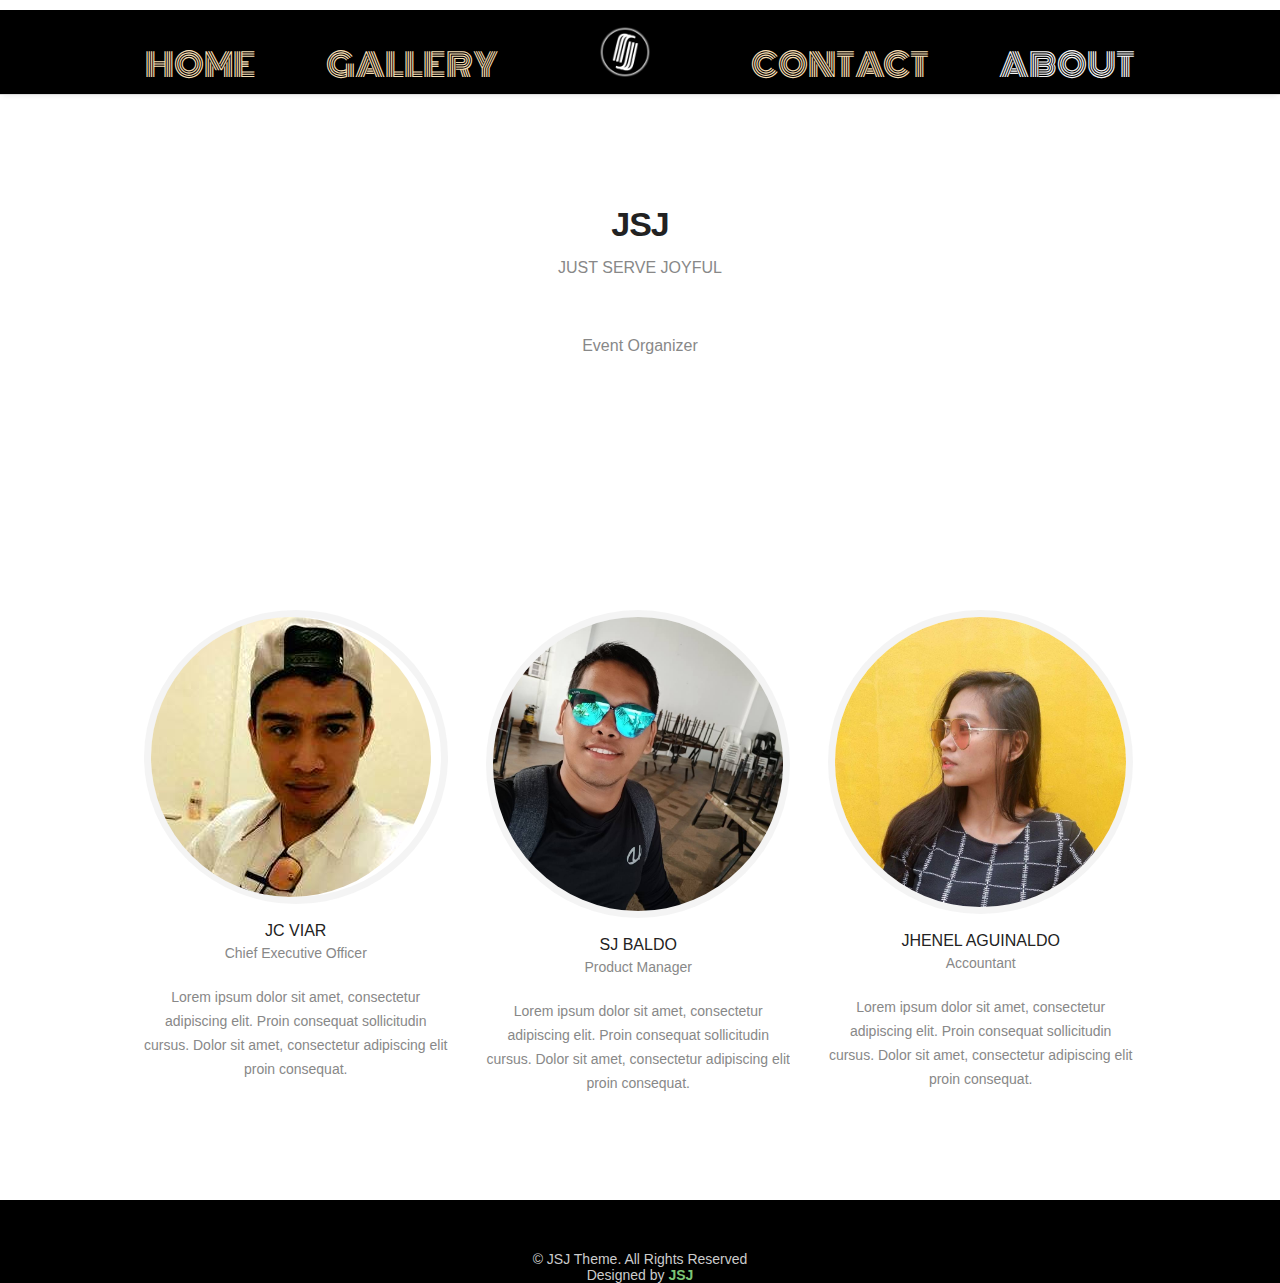
==== about.html @ 7df363ed "This is my capstone 1: v.2" ====
<!doctype html>
<html>

<head>
	<meta charset="utf-8">
	<meta name="viewport" content="width=device-width, maximum-scale=1">

	<title>Gallery</title>
	<link rel="icon" href="#" type="assets/img/jsj-fav-logo.png">
	<link rel="shortcut icon" href="assets/img/jsj-fav-logo.png" type="img/x-icon">

	<link href="assets/css/bootstrap.css" rel="stylesheet" type="text/css">
	<link href="assets/css/style.css" rel="stylesheet" type="text/css">
	<link href="assets/css/font-awesome.css" rel="stylesheet" type="text/css">
	<link href="assets/css/responsive.css" rel="stylesheet" type="text/css">
	<link href="assets/css/animate.css" rel="stylesheet" type="text/css">
	<link href="assets/css/main-landing.css" rel="stylesheet" type="text/css">
	<link href="assets/css/bootstrap/bootstrap.min.css" rel="stylesheet" type="text/css">
	<link href="assets/css/iconic/css/open-iconic-bootstrap.min.css" rel="stylesheet">
	<link href="https://fonts.googleapis.com/css?family=Monoton" rel="stylesheet">
	<!-- Featured CSS -->
	<link rel="stylesheet" href="assets/css/outline-image/baguetteBox.min.css">
	<link rel="stylesheet" href="assets/css/outline-image/featured/fluid-gallery.css" type="text/css">

</head>

<body>
	<header>
        <nav class="main-nav-outer fixed-top" id="test">
            <!--main-nav-start-->
            <div class="container">
                <ul class="main-nav">
                    <li><a href="home.html">Home</a></li>
                    <li><a href="gallery.html">Gallery</a></li>
                    <li class="small-logo wow fadeInDown delay-03s"><a href="home.html"><img src="assets/img/jsj-nav-logo.png" alt="JSJ Logo" id="logo"></a></li>
                    <li><a href="contact.html">Contact</a></li>
                    <li><a href="about.html" id="active">About</a></li>
                </ul>
                <a class="res-nav_click" href="#"><span class="oi oi-menu"></span></a>
            </div>
        </nav>
        <!--main-nav-end-->

	</header>
	<!--header-end-->
	<section class="main-section">
		<!--main-section-start-->
		<div class="container" id="jsj-event">
			<h2>JSJ</h2>
			<h6>JUST SERVE JOYFUL</h6>
			<h6>Event Organizer</h6>
		</div>
	</section>
	
	<section class="main-section team" id="team">
		<!--main-section team-start-->
		<div class="container gallery-container">
			<div class="team-leader-block clearfix tz-gallery">
				<div class="team-leader-box">
					<div class="team-leader wow fadeInDown delay-03s">
						<div class="team-leader-shadow"><a class="lightbox" href="assets/img/profile/me.jpg"></a></div>
						<img src="assets/img/profile/me.jpg" alt="">
					</div>
					<h3 class="wow fadeInDown delay-03s">JC Viar</h3>
					<span class="wow fadeInDown delay-03s">Chief Executive Officer</span>
					<p class="wow fadeInDown delay-03s">Lorem ipsum dolor sit amet, consectetur adipiscing elit. Proin consequat sollicitudin cursus. Dolor sit amet, consectetur adipiscing elit proin consequat.</p>
				</div>
				<div class="team-leader-box">
					<div class="team-leader  wow fadeInDown delay-06s">
						<div class="team-leader-shadow"><a class="lightbox" href="assets/img/profile/sam.jpg"></a></div>
						<img src="assets/img/profile/sam.jpg" alt="">
					</div>
					<h3 class="wow fadeInDown delay-06s">SJ Baldo</h3>
					<span class="wow fadeInDown delay-06s">Product Manager</span>
					<p class="wow fadeInDown delay-06s">Lorem ipsum dolor sit amet, consectetur adipiscing elit. Proin consequat sollicitudin cursus. Dolor sit amet, consectetur adipiscing elit proin consequat.</p>
				</div>
				<div class="team-leader-box">
					<div class="team-leader wow fadeInDown delay-09s">
						<div class="team-leader-shadow"><a class="lightbox" href="assets/img/profile/jhenel.jpg"></a></div>
						<img src="assets/img/profile/jhenel.jpg" alt="">
					</div>
					<h3 class="wow fadeInDown delay-09s">Jhenel Aguinaldo</h3>
					<span class="wow fadeInDown delay-09s">Accountant</span>
					<p class="wow fadeInDown delay-09s">Lorem ipsum dolor sit amet, consectetur adipiscing elit. Proin consequat sollicitudin cursus. Dolor sit amet, consectetur adipiscing elit proin consequat.</p>
				</div>
			</div>
		</div>
	</section>
	<!--main-section team-end-->
	<!-- <div>
		<h1>Mission</h1>
		<h1>Vision</h1>
	</div> -->

	<footer class="footer">
		<div class="container">
			<div class="footer-logo"><a href="#"><img src="" alt=""></a></div>
			<span class="copyright">&copy; JSJ Theme. All Rights Reserved</span>
			<div class="credits">
				
				Designed by <a href="portfolio/index.html">JSJ</a>
			</div>
		</div>
	</footer>
	<script type="text/javascript" src="assets/js/jquery.1.8.3.min.js"></script>
	<script type="text/javascript" src="assets/js/bootstrap.js"></script>
	<script type="text/javascript" src="assets/js/jquery-scrolltofixed.js"></script>
	<script type="text/javascript" src="assets/js/jquery.easing.1.3.js"></script>
	<script type="text/javascript" src="assets/js/jquery.isotope.js"></script>
	<script type="text/javascript" src="assets/js/wow.js"></script>
	<script type="text/javascript" src="assets/js/classie.js"></script>
	<script type="text/javascript" src="assets/js/magnific-popup.js"></script>
	<!-- Gallery JS -->
	<script src="assets/js/gallery/baguetteBox.min.js"></script>

	<script>
		baguetteBox.run('.tz-gallery');
	</script>


	<script type="text/javascript">
		$(document).ready(function(e) {

			$('#test').scrollToFixed();
			$('.res-nav_click').click(function() {
				$('.main-nav').slideToggle();
				return false

			});

      $('.Portfolio-box').magnificPopup({
        delegate: 'a',
        type: 'image'
      });

		});
	</script>

	<script>
		wow = new WOW({
			animateClass: 'animated',
			offset: 100
		});
		wow.init();
	</script>


	<script type="text/javascript">
		$(window).load(function() {

			$('.main-nav li a, .servicelink').bind('click', function(event) {
				var $anchor = $(this);

				$('html, body').stop().animate({
					scrollTop: $($anchor.attr('href')).offset().top - 102
				}, 1500, 'easeInOutExpo');
				/*
				if you don't want to use the easing effects:
				$('html, body').stop().animate({
					scrollTop: $($anchor.attr('href')).offset().top
				}, 1000);
				*/
				if ($(window).width() < 768) {
					$('.main-nav').hide();
				}
				event.preventDefault();
			});
		})
	</script>

	<script type="text/javascript">
		$(window).load(function() {


			var $container = $('.portfolioContainer'),
				$body = $('body'),
				colW = 375,
				columns = null;


			$container.isotope({
				// disable window resizing
				resizable: true,
				masonry: {
					columnWidth: colW
				}
			});

			$(window).smartresize(function() {
				// check if columns has changed
				var currentColumns = Math.floor(($body.width() - 30) / colW);
				if (currentColumns !== columns) {
					// set new column count
					columns = currentColumns;
					// apply width to container manually, then trigger relayout
					$container.width(columns * colW)
						.isotope('reLayout');
				}

			}).smartresize(); // trigger resize to set container width
			$('.portfolioFilter a').click(function() {
				$('.portfolioFilter .current').removeClass('current');
				$(this).addClass('current');

				var selector = $(this).attr('data-filter');
				$container.isotope({

					filter: selector,
				});
				return false;
			});

		});
	</script>

</body>

</html>
---- assets/css/style.css ----
/* Float Elements 
---------------------------------*/
.fl-lt {float:left;}
.fl-rt {float:right;}

/* Clear Floated Elements
---------------------------------*/
.clear {
  clear: both;
  display: block;
  overflow: hidden;
  visibility: hidden;
  width: 0;
  height: 0;
}

.clearfix:before,
.clearfix:after {
  content: '\0020';
  display: block;
  overflow: hidden;
  visibility: hidden;
  width: 0;
  height: 0;
}

.clearfix:after {
  clear: both;
}

.figure{ margin:0px;}

img{ max-width:100%;}

a, a:hover, a:active{ outline:0px !important}

@font-face {
  font-family: 'FontAwesome';
  src: url('../fonts/fontawesome-webfont.eot?v=4.1.0');
  src: url('../fonts/fontawesome-webfont.eot?#iefix&v=4.1.0') format('embedded-opentype'), url('../fonts/fontawesome-webfont.woff?v=4.1.0') format('woff'), url('../fonts/fontawesome-webfont.ttf?v=4.1.0') format('truetype'), url('../fonts/fontawesome-webfont.svg?v=4.1.0#fontawesomeregular') format('svg');
  font-weight: normal;
  font-style: normal;
}

/* Primary Styles
---------------------------------*/
body {
	background:#fff;
	font-family: 'Open Sans', sans-serif;
	font-size:14px;
	font-weight:normal;
	color:#888888;
	margin:0;
	
}
h2{
	font-size:34px;
	color:#222222;
	font-family: 'Montserrat', sans-serif;
	font-weight:700;
	letter-spacing: -1px;
	margin:0 0 15px 0;
	text-align:center;
	text-transform:uppercase;
}
h3{
	font-family: 'Montserrat', sans-serif;
	color:#222222;
	font-size:16px;
	margin:0 0 5px 0;
	text-transform:uppercase;
	font-weight:400;
}
h6{
	font-size:16px;
	color:#888888;
	font-family: 'Open Sans', sans-serif;
	font-weight:400;
	text-align:center;
	margin:0 0 60px 0;
}
p{
	line-height:24px;
	margin:0;
}
/* Navigation
---------------------------------*/
.main-nav-outer{
	padding:0px;
	border-bottom:1px solid #dddddd;
	box-shadow:0 4px 5px -3px #ececec;
	position:relative;
	background:black;
}
.main-nav{
	text-align:center;
	margin:10px 0 0px;
	padding:0;
	list-style:none;
}
.main-nav li{
	display:inline;
	margin:0 1px;
}
.main-nav li a{
	font-size: 2rem;
	display:inline-block;
	color:wheat;
	text-transform:uppercase;
	font-family: 'Monoton', cursive;
	text-decoration: none;
	line-height:20px;
	margin:17px 32px;
	transition:all 0.3s ease-in-out;
	-moz-transition:all 0.3s ease-in-out;
	-webkit-transition:all 0.3s ease-in-out;
}

.main-nav li a:hover{ 
	text-decoration:none;
	color: goldenrod;
}

.small-logo{ 
	padding:0 32px;
}

.main-section{
	padding:90px 0 110px;
}


/* Services
---------------------------------*/

.service-list{
	padding:0 0 0 0;
	font-size:14px;
	margin-bottom:40px;
}
.service-list-col1{
	float:left;
	width:60px;
}
.service-list-col1 i{
	font-style:normal;
	font-size:38px;
	display:block;
	color:#222;
	font-family: 'FontAwesome';
	line-height:38px;
}
.service-list-col2{
	overflow:hidden;	
}
.main-section.alabaster{
	background:#fafafa;
}

/* Featured Work
---------------------------------*/
.featured-work{
	font-size:14px;
}
.featured-work h2{
	text-align:left;
}
.featured-box{
	padding:0 0 0 0;
	margin-bottom:25px;
	font-size:14px;
}
.featured-box h3{
	margin-bottom:5px;
}
.featured-box p{
	line-height:22px;
}
.featured-work p.padding-b{
	padding-bottom:35px;
}
.featured-box-col1{
	width:60px;
	float:left;
}
.featured-box-col1 i{
	display:block;
	line-height:38px;
	font-family: 'FontAwesome';
	font-size:38px;
	color:#777777;
	font-style:normal;
}
.featured-box-col2{ overflow:hidden;}
.featured-box.magic{
	background:url(../img/magic.png) left top no-repeat;
}
.featured-box.packaged{
	background:url(../img/packaged.png) left top no-repeat;
}
.featured-box.seo{
	background:url(../img/seo.png) left top no-repeat;
}
.Learn-More{
	display:inline-block;
	padding:0 5px 0 0;
	color:#7cc576;
	font-size:16px;
	text-transform:uppercase;
	font-family: 'Montserrat', sans-serif;
	font-weight:400;
	line-height:24px;
	transition:all 0.3s ease-in-out;
	-moz-transition:all 0.3s ease-in-out;
	-webkit-transition:all 0.3s ease-in-out;
	display: none;
}
.Learn-More i{ 
	padding-right:15px;
}

.Learn-More:hover, .Learn-More:focus{ 
	text-decoration:none;
	color: #111;
}


/* Portfolio
---------------------------------*/
.Portfolio-nav{
	padding:0;
	margin:0 0 45px 0;
	list-style:none;
	text-align:center;
}
.Portfolio-nav li{
	margin:0 10px;
	display:inline;
}
.Portfolio-nav li a{
	display:inline-block;
	padding:10px 22px;
	font-size:12px;
	line-height:20px;
	color:#222222;
	border-radius:4px;
	text-transform:uppercase;
	font-family: 'Montserrat', sans-serif;
	background:#f7f7f7;
	margin-bottom:5px;
	transition:all 0.3s ease-in-out;
	-moz-transition:all 0.3s ease-in-out;
	-webkit-transition:all 0.3s ease-in-out;
}
.Portfolio-nav li a:hover{
	background:#7cc576;
	color:#fff;
	text-decoration:none;
}

.portfolioContainer{
	margin:0 auto;
	padding-left:15px;
}

.Portfolio-box{
	text-align:center;
	margin-bottom:30px;
	height:350px;
	width:350px;
	overflow:hidden;
	float:left;
	padding:0;
}
.Portfolio-box img{
	margin-bottom:25px;
	transition:all 0.3s ease-in-out;
	-moz-transition:all 0.3s ease-in-out;
	-webkit-transition:all 0.3s ease-in-out;	
}

.Portfolio-box img:hover {
	opacity: 0.6;
}

.Portfolio-nav li a.current{
	background:#7cc576;
	color:#fff;
	text-decoration:none;
}
img {
   max-width:100%;
}

/* no transition on .isotope container */

.isotope .isotope-item {
  /* change duration value to whatever you like */
  -webkit-transition-duration: 0.6s;
     -moz-transition-duration: 0.6s;
          transition-duration: 0.6s;
}

.isotope .isotope-item {
  -webkit-transition-property: -webkit-transform, opacity;
     -moz-transition-property:    -moz-transform, opacity;
          transition-property:         transform, opacity;
}

.main-section.paddind{
	padding-bottom:60px;
}

/* Clients
---------------------------------*/
.client-part{
	background:url(../img/section-bg1.jpg) center center no-repeat;
	background-size:cover;
	padding:55px 0;
	text-align:center;
}
.client-part-haead{
	color:#fdfdfd;
	font-size:28px;
	line-height:41px;
	margin:30px 0 10px;
	font-family: ''Open Sans',sans-serif';
	font-style: italic;
}
.client{
	padding:0;
	margin:20px 0 0;
	list-style:none;
	text-align:center;
}
.client li{
	display:inline;
	margin:0 15px;
}
.client li a{
	display:inline-block;
}
.client li a img{
	margin-bottom:15px;
	border-radius:50%;
}
.client li a:hover{
	text-decoration:none;
}
.client li a h3{
	color:#ffffff;
}
.client li a span{
	color:#f1f1f1;
}
.quote-right{
	font-style:normal;
	width:68px;
	height:68px;
	margin:0 auto;
	border:2px solid #7cc576;
	border-radius:50%;
	display:block;
	line-height:68px;
	text-align:center;
	font-size:27px;
	color:#7cc576;
	cursor: pointer;
	transition:all 0.3s ease-in-out;
	-moz-transition:all 0.3s ease-in-out;
	-webkit-transition:all 0.3s ease-in-out;
}

.quote-right:hover{
color: #fff;
border: 2px solid #fff;
}

.c-logo-part{
	background:#7cc576;
	padding:25px 0;
    filter: alpha(opacity=60);
}
.c-logo-part ul{
	padding:0;
	margin:0;
	list-style:none;
	text-align:center;
}
.c-logo-part ul li{
	display:inline;
	margin:0 25px;
}
.c-logo-part ul a{
	display:inline-block;
	margin: 0 20px;
}
.main-section.team{
	padding:85px 0;
}
.main-section.team h6{
	margin-bottom:40px;
}


/* Team
---------------------------------*/
.team-leader-block{
	max-width:993px;
	margin:0 auto;
}
.team-leader-box{
	width:30.66%;
	margin-right: 3.82979%;
	height: 490px;
	overflow: hidden;
	text-align: center;
	float: left;
}
.team-leader-box span{
	margin-bottom:24px;
	display:block;
}
.team-leader-box:nth-of-type(3n+0){ margin:0;}
.team-leader{
	width:auto;
	height:auto;
	position:relative;
	border-radius:50%;
	box-shadow:0px 0px 0px 7px rgba(241,241,241,0.80);
	margin:7px 7px 25px 7px;
	
}
.team-leader-shadow{
	transition:all 0.3s ease-in-out;
	-moz-transition:all 0.3s ease-in-out;
	-webkit-transition:all 0.3s ease-in-out;
	border-radius:50%;
	position:absolute;
	width:100%;
	height:100%;
	z-index:10;
	border-radius:50%;
}
.team-leader-shadow a{
	display:block;
	width:100%;
	height:100%;
}
.team-leader:hover .team-leader-shadow{
	box-shadow:inset  0px 0px 0px 148px rgba(17,17,17,0.80);
}
.team-leader:hover ul{ display:block; opacity:1}
.team-leader img{
	display:block;
	border-radius:50%;
}
.team-leader ul{
	display:block;
	opacity:0;
	padding:0;
	margin:0;
	list-style:none;
	position:absolute;
	left:0;
	top:50%;
	width:100%;
	text-align:center;
	margin-top:-14px;
	z-index:15;
	transition:all 0.6s ease-in-out;
	-moz-transition:all 0.6s ease-in-out;
	-webkit-transition:all 0.6s ease-in-out;
}
.team-leader ul li{
	display:inline;
	margin:0 11px;
}
.team-leader ul li a{
	font-family: 'FontAwesome';
	display:inline-block;
	font-size:28px;
	color:#fff;	
	transition:all 0.3s ease-in-out;
	-moz-transition:all 0.3s ease-in-out;
	-webkit-transition:all 0.3s ease-in-out;
}
.team-leader ul li a:hover, .team-leader ul li a:focus{
	text-decoration:none;
}
.team-leader ul li a.fa-twitter:hover{
	color:#55acee;
}
.team-leader ul li a.fa-facebook:hover{
	color:#3b5998;
}
.team-leader ul li a.fa-pinterest:hover{
	color:#cb2026;
}
.team-leader ul li a.fa-google-plus:hover{
	color:#dd4b39;
}

/* Talk Business
---------------------------------*/
.business-talking{
	background:url(../img/section-bg2.jpg) top center no-repeat;
	background-size:cover;
	padding:60px 0 10px;
	text-align:center;
}
.business-talking h2{
	font-family: 'Montserrat', sans-serif;
	font-weight:700;
	padding:0;
	margin:20px 0 70px;
	text-transform:uppercase;
	font-size:42px;
	color:#fff;
}


/* Contact
---------------------------------*/
.main-section.contact{
	padding:90px 0 100px;
}

.main-section.contact{
	background:url(../img/bg-map.png) left 190px no-repeat;
}
.contact-info-box{
	display: inline-block;
	font-size:15px;
	margin:0 0 14px 68px;
	padding-left:0;
}
.contact-info-box h3{
	font-size: 15px;
	font-weight:400;
	float:left;
	width:102px;
	margin-right:12px;
	line-height:28px;
}
.contact-info-box h3 i{
	font-style:normal;
	font-size:18px;
	color:#222222;
	font-family: 'FontAwesome';
	font-weight:normal;
	margin-right:7px;
}
.contact-info-box span{
	line-height:28px;
	display:block;
	overflow:hidden;
}
.social-link{
	padding:35px 0;
	margin:0 0 0 68px;
	display:block;
	overflow:hidden;
	list-style:none;
}
.social-link li{
	float:left;
	margin-right:8px;
}
.social-link li a{
	display:block;
	width:50px;
	height:50px;
	text-align:center;
	line-height:50px;
	font-size:25px;
	color:#fff;
	background:#222222;
	border-radius:50%;
	transition:all 0.3s ease-in-out;
}
.social-link li a:hover, .social-link li a:focus{
	text-decoration:none;
}
.twitter a:hover {
	background: #55acee;
}
.facebook a:hover {
	background: #3b5998;
}
.pinterest a:hover {
	background: #cb2026;
}
.gplus a:hover {
	background: #dd4b39;
}
.dribbble a:hover {
	background: #ea4c89;
}

.form{
	margin:0 66px 0 30px;
}
.input-text{
	padding:15px 16px;
	border:1px solid #ccc;
	width:100%;
	height:50px;
	display:block;
	border-radius:4px;
	font-size:15px;
	color:#aaa;
	font-family: 'Open Sans', sans-serif;
	margin:0 0 15px 0;
	transition:all 0.3s ease-in-out;
	-moz-transition:all 0.3s ease-in-out;
	-webkit-transition:all 0.3s ease-in-out;
}
.input-text:focus {
	border: 1px solid #7cc576;
	outline:0;
	-webkit-box-shadow: inset 0 1px 1px rgba(0, 0, 0, 0.075), 0 0 8px rgba(124, 197, 118, 0.3);
	-moz-box-shadow: inset 0 1px 1px rgba(0, 0, 0, 0.075), 0 0 8px rgba(124, 197, 118, 0.3);	
	box-shadow: inset 0 1px 1px rgba(0, 0, 0, 0.075), 0 0 8px rgba(124, 197, 118, 0.3);
}

.input-text.text-area{
	height:165px;
	resize:none;
	overflow:auto;
}
.input-btn{
	width:175px;
	height:50px;
	background:#7cc576;
	border-radius:4px;
	color:#ffffff;
	font-size:14px;
	text-transform:uppercase;
	font-family: 'Montserrat', sans-serif;
	font-weight:400;
	border:0px;
	transition:all 0.3s ease-in-out;
	-moz-transition:all 0.3s ease-in-out;
	-webkit-transition:all 0.3s ease-in-out;
}

.input-btn:hover{
	/*background: #111;*/
	background: black;
	/*color: #fff;*/
	color: #fff;
}

.validation {
    color: red;
    display:none;
    margin: 0 0 20px;
    font-weight:400;
    font-size:13px;
}



#sendmessage.show, #errormessage.show, .show {
	display:block;
}

/* Footer
---------------------------------*/

.footer{
	background:black;
	padding:0 35px;

}
.footer-logo{
	margin:15px auto 35px;
	width: 76px;
}
.copyright, .credits{
	color:#cccccc;
	font-size:14px;
	display:block;
	text-align:center;
}
.copyright a, .credits a{
	color:#7cc576;
	font-weight:600;
	text-decoration: none;
	transition:all 0.3s ease-in-out;
	-moz-transition:all 0.3s ease-in-out;
	-webkit-transition:all 0.3s ease-in-out;
}

.copyright a:hover, .credits a:hover {
	color: #fff;
}

.res-nav_click {
	line-height:38px;
	font-family: 'FontAwesome';
	font-size:38px;
	text-decoration: none !important;
	color:#777777;
	font-style:normal;
	display:none;
	width:42px;
	height:27px;
	margin:20px auto;
	transition:all 0.3s ease-in-out;
	-moz-transition:all 0.3s ease-in-out;
	-webkit-transition:all 0.3s ease-in-out;
}

.res-nav_click:hover, .res-nav_click:active, .res-nav_click:focus {
	color: goldenrod !important;
}

.portfolioContainer{
	max-width: 1140px;
}


 /*Animation Timers*/

.delay-02s { 
	animation-delay: 0.2s; 
	-webkit-animation-delay: 0.2s; 
}
.delay-03s { 
	animation-delay: 0.3s; 
	-webkit-animation-delay: 0.3s; 
}
.delay-04s { 
	animation-delay: 0.4s; 
	-webkit-animation-delay: 0.4s; 
}

.delay-05s { 
	animation-delay: 0.5s; 
	-webkit-animation-delay: 0.5s; 
}
.delay-06s { 
	animation-delay: 0.6s; 
	-webkit-animation-delay: 0.6s; 
}

.delay-07s { 
	animation-delay: 0.7s; 
	-webkit-animation-delay: 0.7s; 
}
.delay-08s { 
	animation-delay: 0.8s; 
	-webkit-animation-delay: 0.8s; 
}

.delay-09s { 
	animation-delay: 0.9s; 
	-webkit-animation-delay: 0.9s; 
}
.delay-1s { 
	animation-delay: 1s; 
	-webkit-animation-delay: 1s; 
}
.delay-12s { 
	animation-delay: 1.2s; 
	-webkit-animation-delay: 1.2s; 
}
---- assets/css/responsive.css ----
@media only screen and (min-width: 992px) {
	/****Ipad Landscape 1024 Container 970 ****/

	.service-list{ margin-bottom:30px;}
	.c-logo-part ul li{ margin:0 15px;}
	.form{ margin:0 0 0 20px}
	.main-nav{ display:block !important; }
	/*.portfolioContainer{ width:800px; margin:0px auto !important; } */

}

@media only screen and (min-width: 768px) and (max-width: 991px) {
	/****Ipad Portrait 768 Container 750 ****/
	body{ font-size:13px;}
	p{ line-height:20px ;}
	.header h1{ font-size:46px;}
	.main-nav ul li a{ padding:14px;}
	.small-logo{ padding:0 20px;}
	h2{ font-size:30px}
	h6{ font-size:16px;}
	h3{ font-size:15px;}
	.service-list{ margin-bottom:20px; font-size:15px;}
	.featured-work p.padding-b{ padding-bottom:15px;}
	.main-section{ padding:70px 0;}
	.c-logo-part ul li{ margin:0 1%; float:left; width:18%;}
	.c-logo-part ul li a{ display:block;}
	.c-logo-part ul li a img{ display:block;}
	.form{ margin:0;}
	.contact-info-box{ margin:0 ;}
	.social-link{ margin:0;}

	.main-nav{ display:block !important; }
	.main-nav li a{ padding:8px 15px;}
	/*.portfolioContainer{ width:750px; margin:0px auto !important; }
	.Portfolio-box{ height:250px;}*/



}

@media only screen and (max-width: 767px) {
	/****Mobile Landscape 480 Container 100% ****/
	body{ font-size:12px;}
	h2{ font-size:26px;}
	h3{ font-size:14px;}
	h6{ font-size:16px; margin-bottom:40px;}
	p{ line-height:18px;}
	.service-list{ font-size:12px; margin-bottom:20px;}
	.we-create li{ font-size:13px; padding:0 0 0 8px}
	.header h1{ font-size:28px;}
	.header{ padding:60px 0;}
	.main-section{ padding:60px 0 70px;}
	.main-nav{ display:none; position:absolute; left:0; width:100%; top:68px; margin:0 auto; float: none; background:black; z-index: 99; border-top: 1px solid black; opacity: 0.9;}
	.main-nav li{ display:block;}
	.main-nav li.small-logo{ display:none;}
	.main-nav li a{ display:block; padding:12px 32px; margin: 4px 0; border-bottom: 1px solid #f3f3f3;;}
	.main-nav li a:hover{color:goldenrod}
	.team-leader-box{ max-width:307px; width:auto; float:none; margin:0 auto;	}
	.team-leader-box:nth-of-type(3n){ margin:0 auto}
	.res-nav_click{ display:block;}
	.featured-work{ font-size:12px; margin-top:30px;}
	.featured-box{ font-size:12px;}
	.featured-box p{ line-height:18px; }
	.c-logo-part ul a{ margin-bottom:5px;}
	.main-section.team{ padding:60px 0 50px;}
	.business-talking h2{ font-size:36px;}
	.contact-info-box{ margin:0 0 12px 30px; font-size:12px;}
	.contact-info-box span{ line-height:18px;}
	.contact-info-box.phone span, .contact-info-box.email span { padding-top: 6px;}
	.social-link{ margin-left:30px;}
	.form{ margin:0 30px;}
	.copyright{ font-size:12px;}
	.business-talking a{ padding:10px 25px; font-size:14px;}
	.main-section.contact{ padding:60px 0 70px}
	.client-part-haead{ font-size:20px; line-height:30px;}
	.link{ font-size:14px; padding:10px 25px;}
	.logo{ width:100px;}
	.main-section.contact{ background-size:contain;}
	.Portfolio-nav li a{ padding:5px 16px;}
	.Portfolio-nav li{ display:block;}
	/*.isotope-item img{ width:300px; left:50%; margin-left:-100px;}
	.isotope-item{ width:300px; margin:0px auto;}
	.isotope{ width:400px; margin:0px auto;}
	.Portfolio-box{}
	.portfolioContainer{ width:350px; margin:0px auto !important; } */


}

@media only screen and (max-width: 479px) {
	/****Mobile Portrait 320 ****/
	/*.ifscrn-size-sm{font-size: 12pt;}*/
	.contact-info-box{ margin-left:0px;}
	.header{ padding:40px;}
	.social-link{ margin-left:0px;}
	.form{ margin:0}
	.c-logo-part ul li{ display:block;}
	.Portfolio-box{  max-width:300px !important; width:96.4% !important; margin:0 !important}
	.Portfolio-box img { max-width:100%;}
	.portfolioContainer{ width:280px !important; margin:0 auto !important }

}
---- assets/css/main-landing.css ----
/*Header Styles*/
.header{
    text-align:center;
    background:url(../img/bg1.png) left top repeat;
    padding:200px 0;

}

.subtitle{
    padding:0;
    margin:35px 0 55px;
}

.subtitle li{
    display:inline-block;
    /* font-family: 'Shojumaru', cursive; */
    font-family: 'Marck Script', cursive;
    font-size:14px;
    color: #bcbcbc;
    text-transform: uppercase;
    font-weight: 400;
    margin:0 5px 0 0;
    padding:0 0 0 15px;
}

.subtitle li:first-child{
    background:none;
}

.logo{
    width:130px;
    margin:0 auto 35px;
}
.header h1{
    /* font-family: 'Shojumaru', cursive; */
    font-family: 'Monoton', cursive;
    font-size:50px;
    font-weight:400;
    letter-spacing: -1px;
    margin:0 0 22px 0 ;
    color:gold;
}


.wp-pic{
    margin-bottom:20px;
}

.link{
    padding:15px 35px;
    background:#7cc576;
    color:#fff !important;
    font-size:16px;
    font-weight:400;
    font-family: 'Montserrat', sans-serif;
    display:inline-block;
    border-radius:3px;
    text-transform:uppercase;
    line-height:25px;
    margin-bottom:20px;
    transition:all 0.3s ease-in-out;
    -moz-transition:all 0.3s ease-in-out;
    -webkit-transition:all 0.3s ease-in-out;
}
.link:hover {
    text-decoration:none;
    color:#7cc576 !important;
    background:#fff;
}

.link:active, .link:focus {
    background: #7cc576;
    text-decoration:none;
    color:#fff !important;
}

#btn-index{ margin-top: 20px; }
/*End Header Styles*/



/*
.logo{
    color: rgba(252,239,139,1);
    border: 1px solid rgba(252,239,139,1);
    height:250px;
    width: 250px;
    padding-top: 40px;
    padding-left: 10px; 
    border-radius: 50%;
    margin: 0px 0 20px 0;
    
}*/

/*.logo h1{
    font-size: 10em;
}
*/

.nav-link {
    color: whitesmoke;
    text-transform: uppercase;
    font-family: 'Montserrat', sans-serif;
    margin: 12px 27px;
 }  
 .nav-link:hover { 
    color: black;
    background-color: whitesmoke;
    
}

.logo-link:link, .logo-link:hover{
    color: rgba(252,239,139,1);
    text-decoration: none;
}


.oi{
    margin-right: 10px;
    }

#active{
    color: whitesmoke;
    /* opacity: 1; */
}

#logo{
    height: 50px;
    width: 50px;
}

/* .small-logo{
    height: 60px;
    background: black;
    border: 1px solid white;
    border-radius: 50%;
} */

#jsj-event{
    margin-top: 20px;
}

#featured-title{
    font-family: 'Monoton', cursive;
    font-size: 3em;
}

#featured-subtitle{
    font-family: 'Monoton', cursive;
    font-size: 2em;
}
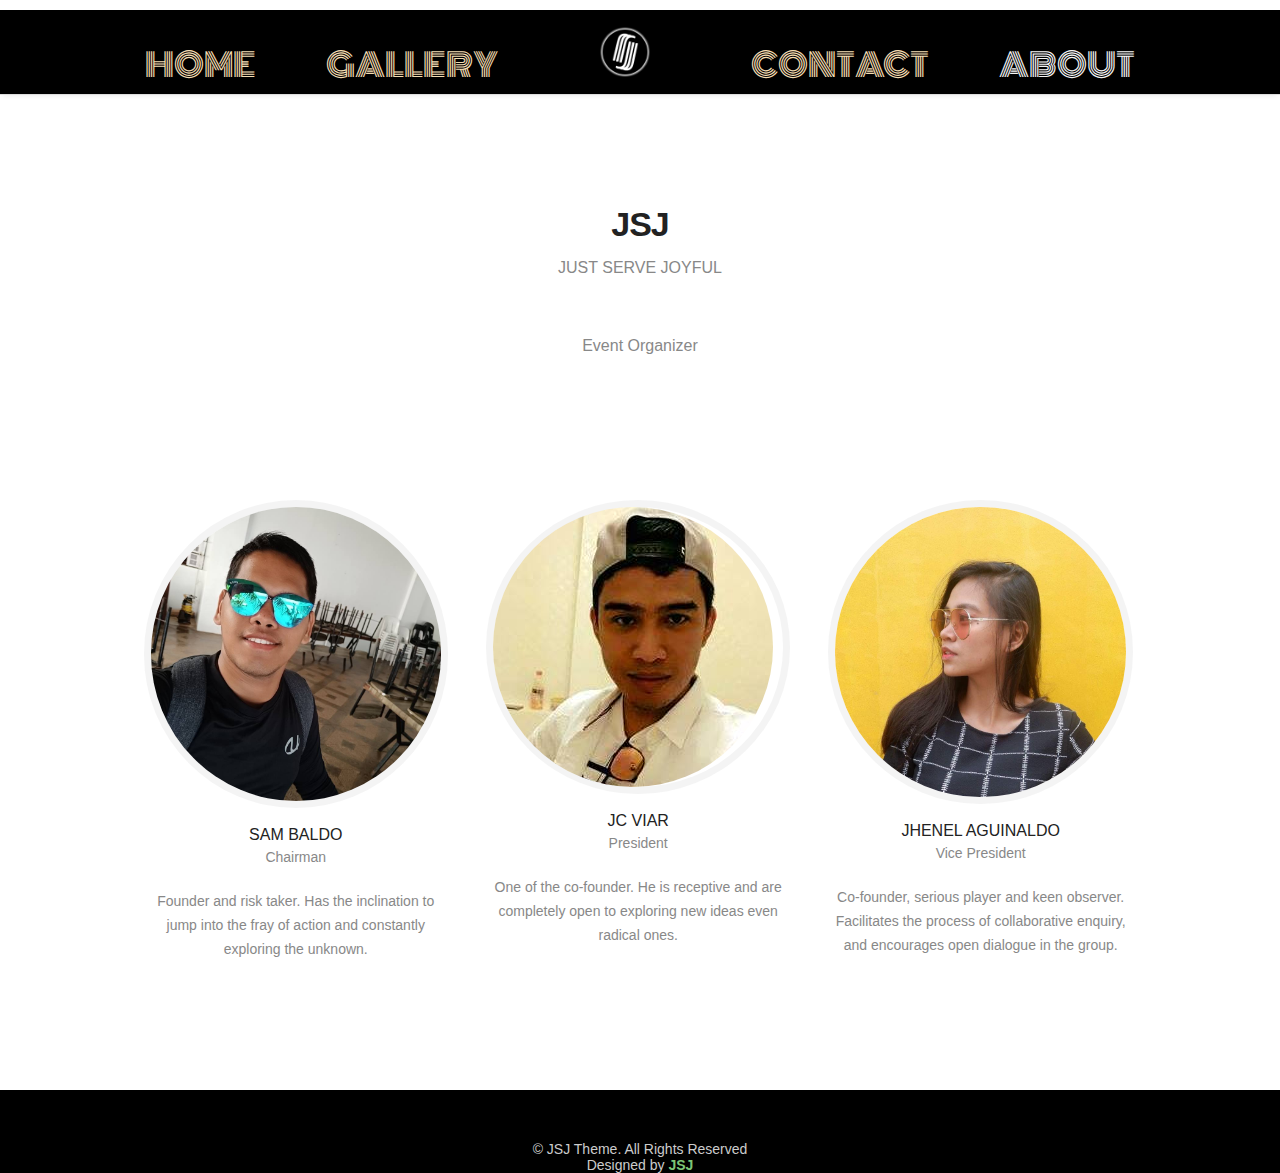
==== commit 9d65a072: "Capstone 1: V3" ====
--- a/about.html
+++ b/about.html
@@ -5,7 +5,7 @@
 	<meta charset="utf-8">
 	<meta name="viewport" content="width=device-width, maximum-scale=1">
 
-	<title>Gallery</title>
+	<title>About</title>
 	<link rel="icon" href="#" type="assets/img/jsj-fav-logo.png">
 	<link rel="shortcut icon" href="assets/img/jsj-fav-logo.png" type="img/x-icon">
 
@@ -32,7 +32,7 @@
                 <ul class="main-nav">
                     <li><a href="home.html">Home</a></li>
                     <li><a href="gallery.html">Gallery</a></li>
-                    <li class="small-logo wow fadeInDown delay-03s"><a href="home.html"><img src="assets/img/jsj-nav-logo.png" alt="JSJ Logo" id="logo"></a></li>
+                    <li class="small-logo wow fadeInDown delay-01s"><a href="home.html"><img src="assets/img/jsj-nav-logo.png" alt="JSJ Logo" id="logo"></a></li>
                     <li><a href="contact.html">Contact</a></li>
                     <li><a href="about.html" id="active">About</a></li>
                 </ul>
@@ -57,31 +57,31 @@
 		<div class="container gallery-container">
 			<div class="team-leader-block clearfix tz-gallery">
 				<div class="team-leader-box">
+					<div class="team-leader  wow fadeInDown delay-06s">
+						<div class="team-leader-shadow"><a href="assets/img/profile/sam.jpg"></a></div>
+						<img src="assets/img/profile/sam.jpg" alt="">
+					</div>
+					<h3 class="wow fadeInDown delay-06s">Sam Baldo</h3>
+					<span class="wow fadeInDown delay-06s">Chairman</span>
+					<p class="wow fadeInDown delay-06s">Founder and risk taker. Has the inclination to jump into the fray of action and constantly exploring the unknown. </p>
+				</div>
+				<div class="team-leader-box">
 					<div class="team-leader wow fadeInDown delay-03s">
-						<div class="team-leader-shadow"><a class="lightbox" href="assets/img/profile/me.jpg"></a></div>
+						<div class="team-leader-shadow"><a href="assets/img/profile/me.jpg"></a></div>
 						<img src="assets/img/profile/me.jpg" alt="">
 					</div>
 					<h3 class="wow fadeInDown delay-03s">JC Viar</h3>
-					<span class="wow fadeInDown delay-03s">Chief Executive Officer</span>
-					<p class="wow fadeInDown delay-03s">Lorem ipsum dolor sit amet, consectetur adipiscing elit. Proin consequat sollicitudin cursus. Dolor sit amet, consectetur adipiscing elit proin consequat.</p>
-				</div>
-				<div class="team-leader-box">
-					<div class="team-leader  wow fadeInDown delay-06s">
-						<div class="team-leader-shadow"><a class="lightbox" href="assets/img/profile/sam.jpg"></a></div>
-						<img src="assets/img/profile/sam.jpg" alt="">
-					</div>
-					<h3 class="wow fadeInDown delay-06s">SJ Baldo</h3>
-					<span class="wow fadeInDown delay-06s">Product Manager</span>
-					<p class="wow fadeInDown delay-06s">Lorem ipsum dolor sit amet, consectetur adipiscing elit. Proin consequat sollicitudin cursus. Dolor sit amet, consectetur adipiscing elit proin consequat.</p>
+					<span class="wow fadeInDown delay-03s">President</span>
+					<p class="wow fadeInDown delay-03s">One of the co-founder. He is receptive and are completely open to exploring new ideas even radical ones.</p>
 				</div>
 				<div class="team-leader-box">
 					<div class="team-leader wow fadeInDown delay-09s">
-						<div class="team-leader-shadow"><a class="lightbox" href="assets/img/profile/jhenel.jpg"></a></div>
+						<div class="team-leader-shadow"><a href="assets/img/profile/jhenel.jpg"></a></div>
 						<img src="assets/img/profile/jhenel.jpg" alt="">
 					</div>
 					<h3 class="wow fadeInDown delay-09s">Jhenel Aguinaldo</h3>
-					<span class="wow fadeInDown delay-09s">Accountant</span>
-					<p class="wow fadeInDown delay-09s">Lorem ipsum dolor sit amet, consectetur adipiscing elit. Proin consequat sollicitudin cursus. Dolor sit amet, consectetur adipiscing elit proin consequat.</p>
+					<span class="wow fadeInDown delay-09s">Vice President</span>
+					<p class="wow fadeInDown delay-09s">Co-founder, serious player and keen observer. Facilitates the process of collaborative enquiry, and encourages open dialogue in the group.</p>
 				</div>
 			</div>
 		</div>
--- a/assets/css/style.css
+++ b/assets/css/style.css
@@ -126,7 +126,7 @@
 }
 
 .main-section{
-	padding:90px 0 110px;
+	padding:90px 0 0px;
 }
 
 
--- a/assets/css/main-landing.css
+++ b/assets/css/main-landing.css
@@ -1,9 +1,18 @@
 
 /*Header Styles*/
+#header{
+    position: fixed;
+    width: 100%;
+    height: 100%;
+}
 .header{
     text-align:center;
     background:url(../img/bg1.png) left top repeat;
-    padding:200px 0;
+    /* background: url(../img/landing/l6.jpg); */
+    background-repeat: no-repeat;
+    background-size: 100% 100%;
+    padding:100px 0;
+    /* position: fixed; */
 
 }
 
@@ -144,9 +153,14 @@
 #featured-title{
     font-family: 'Monoton', cursive;
     font-size: 3em;
+    color: rgb(201, 171, 5);
 }
 
 #featured-subtitle{
     font-family: 'Monoton', cursive;
     font-size: 2em;
 }
+
+#icon-padding{
+    padding-right: 10px;
+}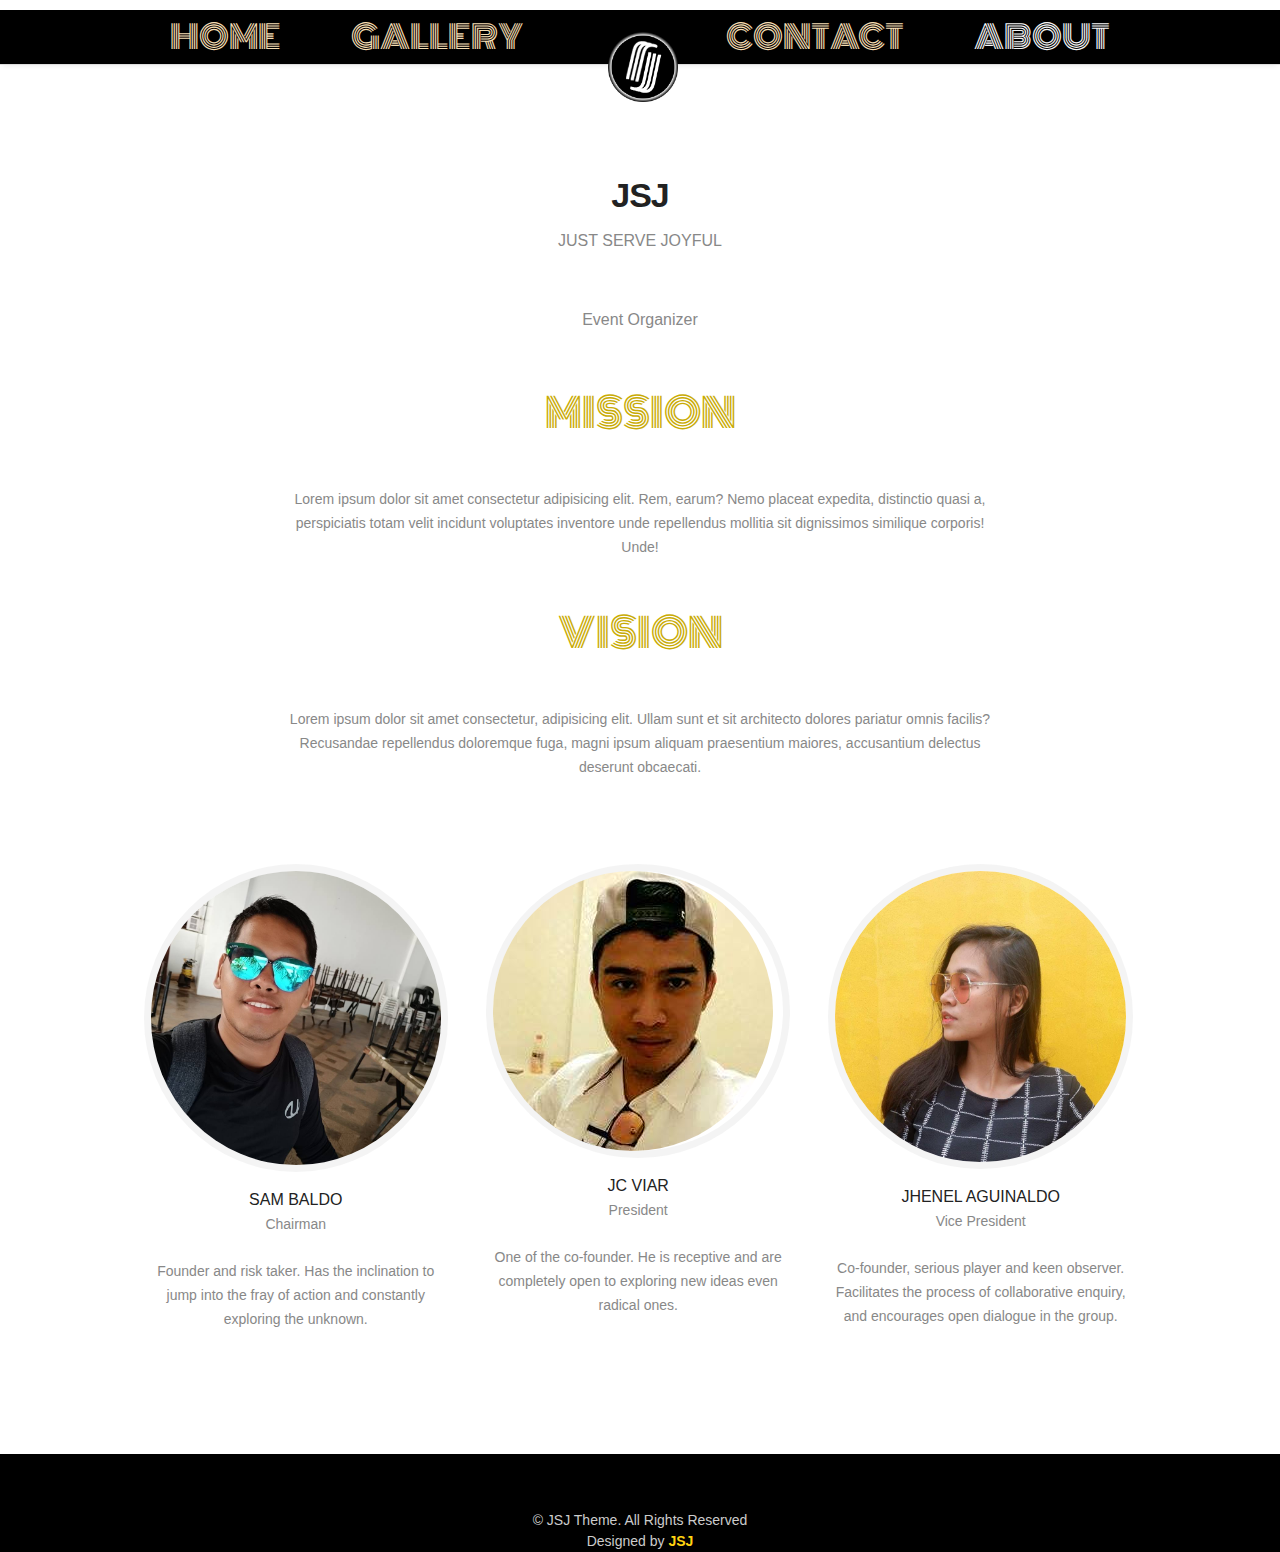
==== commit 1d0498a9: "V.3 more about responsiveness and logo position" ====
--- a/about.html
+++ b/about.html
@@ -5,7 +5,7 @@
 	<meta charset="utf-8">
 	<meta name="viewport" content="width=device-width, maximum-scale=1">
 
-	<title>About</title>
+	<title>JSJ | About</title>
 	<link rel="icon" href="#" type="assets/img/jsj-fav-logo.png">
 	<link rel="shortcut icon" href="assets/img/jsj-fav-logo.png" type="img/x-icon">
 
@@ -28,16 +28,20 @@
 	<header>
         <nav class="main-nav-outer fixed-top" id="test">
             <!--main-nav-start-->
-            <div class="container">
+            
                 <ul class="main-nav">
                     <li><a href="home.html">Home</a></li>
                     <li><a href="gallery.html">Gallery</a></li>
-                    <li class="small-logo wow fadeInDown delay-01s"><a href="home.html"><img src="assets/img/jsj-nav-logo.png" alt="JSJ Logo" id="logo"></a></li>
+                    <li class="small-logo wow fadeInDown delay-01s">
+						<a href="home.html">
+							<img src="assets/img/jsj-nav-logo.png" alt="JSJ Logo" id="logo">
+						</a>
+					</li>
                     <li><a href="contact.html">Contact</a></li>
                     <li><a href="about.html" id="active">About</a></li>
                 </ul>
-                <a class="res-nav_click" href="#"><span class="oi oi-menu"></span></a>
-            </div>
+                <a class="res-nav_click" href="#"><img src="assets/img/jsj-nav-logo.png" alt="JSJ Logo" id="logo"></a>
+            
         </nav>
         <!--main-nav-end-->
 
@@ -45,11 +49,19 @@
 	<!--header-end-->
 	<section class="main-section">
 		<!--main-section-start-->
-		<div class="container" id="jsj-event">
-			<h2>JSJ</h2>
-			<h6>JUST SERVE JOYFUL</h6>
-			<h6>Event Organizer</h6>
+		<div class="container text-center">
+			<div class="col-lg-8 offset-lg-2" id="jsj-event">
+				<h2>JSJ</h2>
+				<h6>JUST SERVE JOYFUL</h6>
+				<h6>Event Organizer</h6>
+			
+				<h1>MISSION</h1>
+				<p>Lorem ipsum dolor sit amet consectetur adipisicing elit. Rem, earum? Nemo placeat expedita, distinctio quasi a, perspiciatis totam velit incidunt voluptates inventore unde repellendus mollitia sit dignissimos similique corporis! Unde!</p>
+				<h1>VISION</h1>
+				<p>Lorem ipsum dolor sit amet consectetur, adipisicing elit. Ullam sunt et sit architecto dolores pariatur omnis facilis? Recusandae repellendus doloremque fuga, magni ipsum aliquam praesentium maiores, accusantium delectus deserunt obcaecati.</p>
+			</div>
 		</div>
+		
 	</section>
 	
 	<section class="main-section team" id="team">
--- a/assets/css/style.css
+++ b/assets/css/style.css
@@ -632,7 +632,7 @@
 .input-btn{
 	width:175px;
 	height:50px;
-	background:#7cc576;
+	background:black;
 	border-radius:4px;
 	color:#ffffff;
 	font-size:14px;
@@ -647,7 +647,7 @@
 
 .input-btn:hover{
 	/*background: #111;*/
-	background: black;
+	background: #cca703;
 	/*color: #fff;*/
 	color: #fff;
 }
@@ -685,7 +685,7 @@
 	text-align:center;
 }
 .copyright a, .credits a{
-	color:#7cc576;
+	color:#ffd310;
 	font-weight:600;
 	text-decoration: none;
 	transition:all 0.3s ease-in-out;
@@ -705,9 +705,9 @@
 	color:#777777;
 	font-style:normal;
 	display:none;
-	width:42px;
+	width:70px;
 	height:27px;
-	margin:20px auto;
+	margin:15px auto;
 	transition:all 0.3s ease-in-out;
 	-moz-transition:all 0.3s ease-in-out;
 	-webkit-transition:all 0.3s ease-in-out;
--- a/assets/css/responsive.css
+++ b/assets/css/responsive.css
@@ -1,7 +1,55 @@
+@media only screen and (min-width: 2501px){
+	#logo{
+		left: 49.4%;
+		position: fixed;
+	}
+	.mapouter{text-align:right;height:500x;width:100%;}
+  	.gmap_canvas {overflow:hidden;background:none!important;height:365px;width:100%; border-radius: 10%;	}
+	.service-list{ margin-bottom:30px;}
+	.c-logo-part ul li{ margin:0 15px;}
+	.form{ margin:0 0 0 20px}
+	.main-nav{ display:block !important; }
+	/*.portfolioContainer{ width:800px; margin:0px auto !important; } */
+}
 
-@media only screen and (min-width: 992px) {
+@media only screen and (min-width: 2200px)  and (max-width: 2500px) {
+	#logo{
+		left: 48.6%;
+		position: fixed;
+	}
+	.mapouter{text-align:right;height:500x;width:100%;}
+  	.gmap_canvas {overflow:hidden;background:none!important;height:365px;width:100%; border-radius: 10%;	}
+	.service-list{ margin-bottom:30px;}
+	.c-logo-part ul li{ margin:0 15px;}
+	.form{ margin:0 0 0 20px}
+	.main-nav{ display:block !important; }
+	/*.portfolioContainer{ width:800px; margin:0px auto !important; } */
+}
+
+@media only screen and (min-width: 2100px) and (max-width: 2199px) {
+	#logo{
+		left: 48.3%;
+		position: fixed;
+	}
+	.mapouter{text-align:right;height:500x;width:100%;}
+  	.gmap_canvas {overflow:hidden;background:none!important;height:365px;width:100%; border-radius: 10%;	}
+	.service-list{ margin-bottom:30px;}
+	.c-logo-part ul li{ margin:0 15px;}
+	.form{ margin:0 0 0 20px}
+	.main-nav{ display:block !important; }
+	/*.portfolioContainer{ width:800px; margin:0px auto !important; } */
+}
+
+
+
+@media only screen and (min-width: 992px) and (max-width: 2099px) {
 	/****Ipad Landscape 1024 Container 970 ****/
-
+	#logo{
+		left: 47.5%;
+		position: fixed;
+	}
+	.mapouter{text-align:right;height:500x;width:100%;}
+  	.gmap_canvas {overflow:hidden;background:none!important;height:365px;width:100%; border-radius: 10%;	}
 	.service-list{ margin-bottom:30px;}
 	.c-logo-part ul li{ margin:0 15px;}
 	.form{ margin:0 0 0 20px}
@@ -11,6 +59,8 @@
 }
 
 @media only screen and (min-width: 768px) and (max-width: 991px) {
+	.mapouter{text-align:right;height:500px;width:100%;}
+  	.gmap_canvas {overflow:hidden;background:none!important;height:500px;width:100%; border-radius: 10%; margin-top: 20px;}
 	/****Ipad Portrait 768 Container 750 ****/
 	body{ font-size:13px;}
 	p{ line-height:20px ;}
@@ -41,6 +91,8 @@
 
 @media only screen and (max-width: 767px) {
 	/****Mobile Landscape 480 Container 100% ****/
+	.mapouter{text-align:right;height:400px;width:100%;}
+  	.gmap_canvas {overflow:hidden;background:none!important;height:400px;width:100%; border-radius: 10%; margin-top: 20px;}
 	body{ font-size:12px;}
 	h2{ font-size:26px;}
 	h3{ font-size:14px;}
@@ -50,7 +102,7 @@
 	.we-create li{ font-size:13px; padding:0 0 0 8px}
 	.header h1{ font-size:28px;}
 	.header{ padding:60px 0;}
-	.main-section{ padding:60px 0 70px;}
+	.main-section{ padding:60px 0 0px;}
 	.main-nav{ display:none; position:absolute; left:0; width:100%; top:68px; margin:0 auto; float: none; background:black; z-index: 99; border-top: 1px solid black; opacity: 0.9;}
 	.main-nav li{ display:block;}
 	.main-nav li.small-logo{ display:none;}
@@ -91,6 +143,8 @@
 @media only screen and (max-width: 479px) {
 	/****Mobile Portrait 320 ****/
 	/*.ifscrn-size-sm{font-size: 12pt;}*/
+	.mapouter{text-align:right;height:500px;width:100%;}
+  	.gmap_canvas {overflow:hidden;background:none!important;height:350px;width:100%; border-radius: 10%; margin-top: 20px;}
 	.contact-info-box{ margin-left:0px;}
 	.header{ padding:40px;}
 	.social-link{ margin-left:0px;}
--- a/assets/css/main-landing.css
+++ b/assets/css/main-landing.css
@@ -135,16 +135,14 @@
 }
 
 #logo{
-    height: 50px;
-    width: 50px;
+    height: 70px;
+    width: 70px;
+    padding: 0;
+    margin: 0;
 }
 
-/* .small-logo{
-    height: 60px;
-    background: black;
-    border: 1px solid white;
-    border-radius: 50%;
-} */
+
+
 
 #jsj-event{
     margin-top: 20px;
@@ -163,4 +161,19 @@
 
 #icon-padding{
     padding-right: 10px;
-}+}
+
+#jsj-event h1{
+    margin: 50px;
+    font-family: 'Monoton', cursive;
+    color:  rgb(201, 171, 5);
+}
+
+.thumbnail{
+    overflow:hidden; 
+    height: 200px;
+}
+
+.thumbnail:hover{
+    transform: scale(1.02);
+}
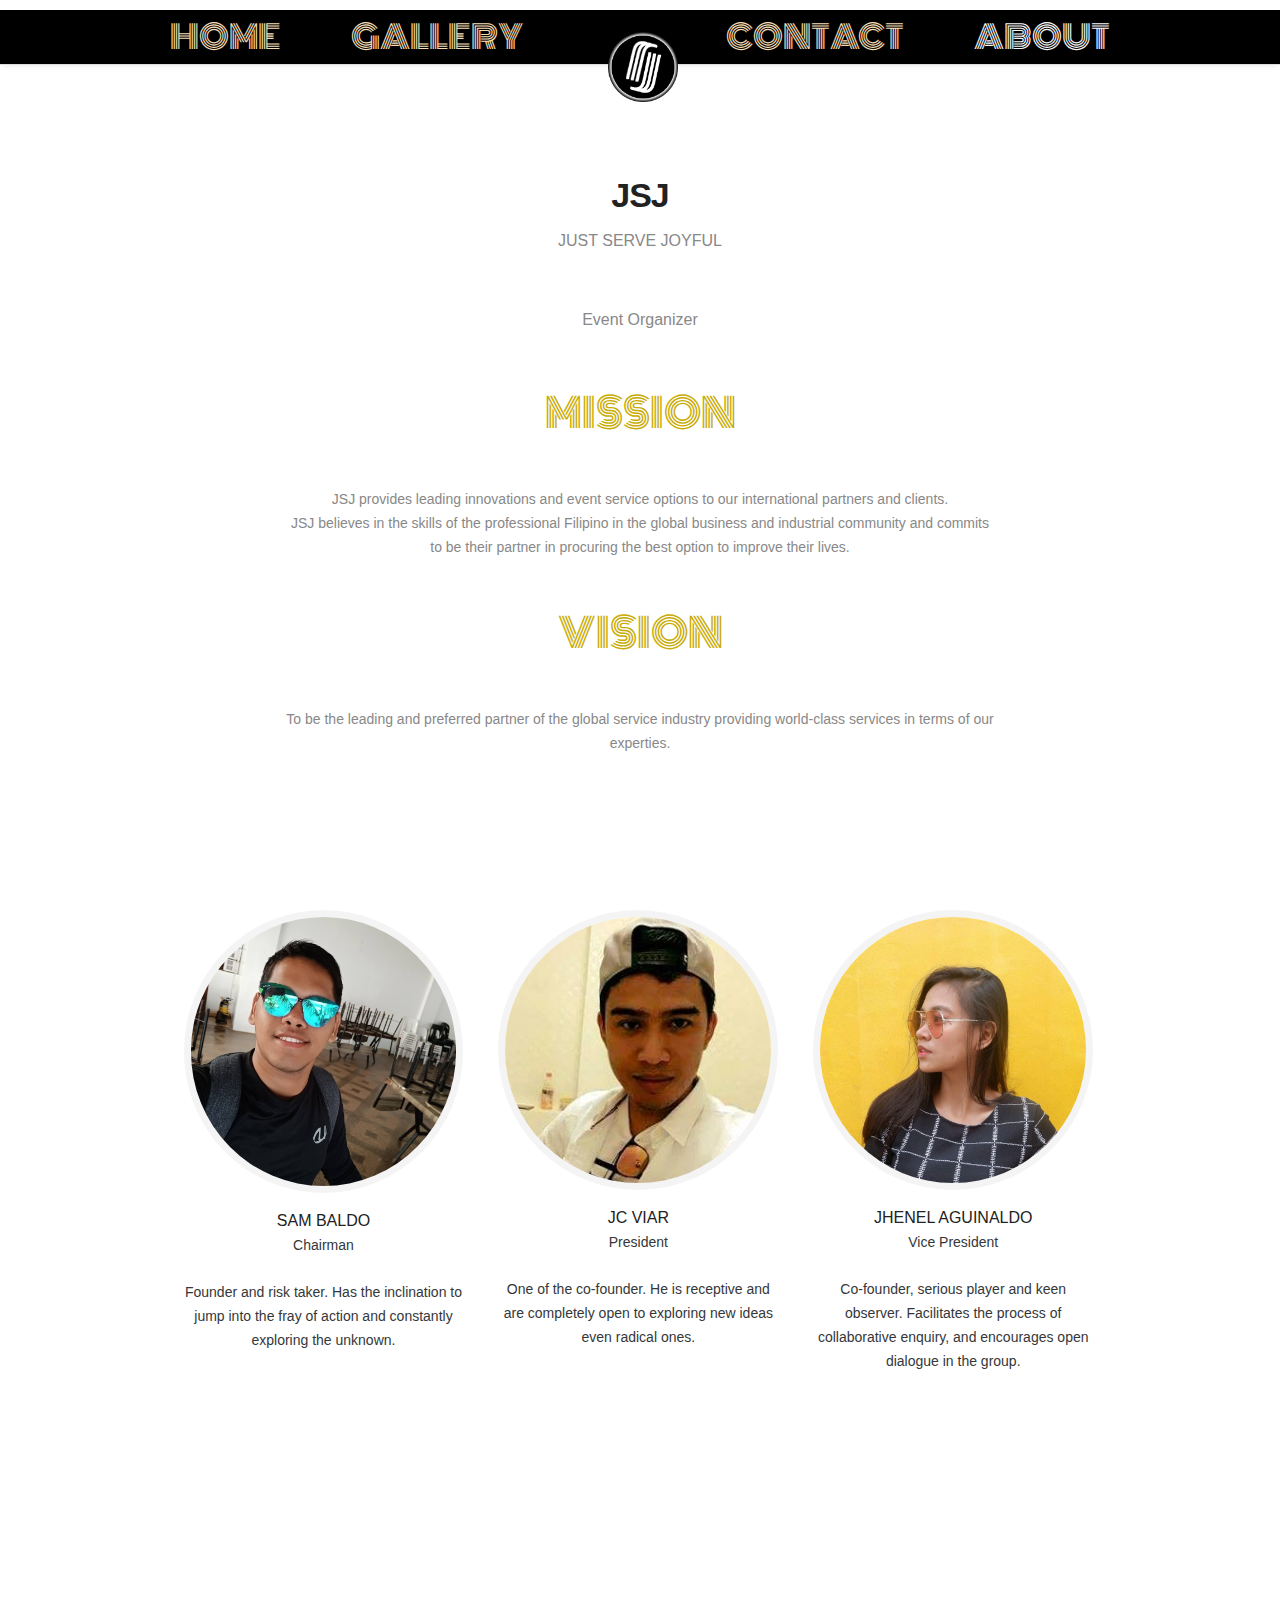
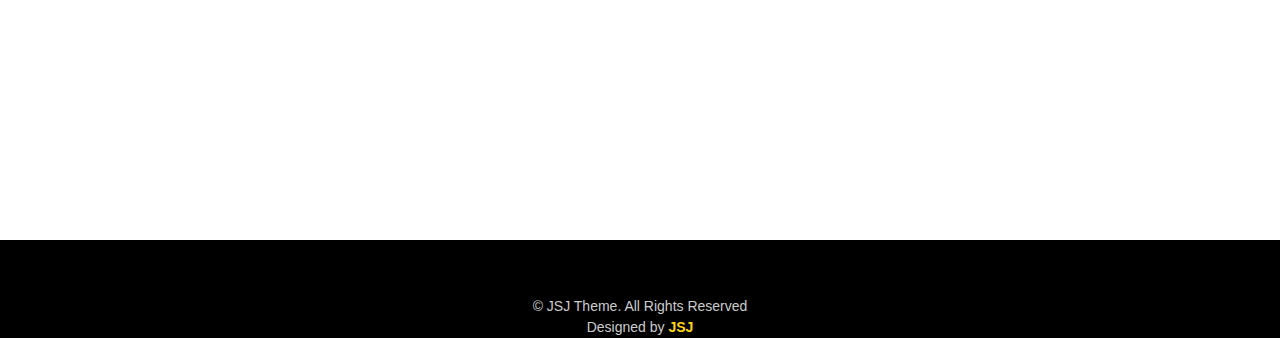
==== commit c2647e00: "V.4 - Content writing" ====
--- a/about.html
+++ b/about.html
@@ -56,9 +56,10 @@
 				<h6>Event Organizer</h6>
 			
 				<h1>MISSION</h1>
-				<p>Lorem ipsum dolor sit amet consectetur adipisicing elit. Rem, earum? Nemo placeat expedita, distinctio quasi a, perspiciatis totam velit incidunt voluptates inventore unde repellendus mollitia sit dignissimos similique corporis! Unde!</p>
+				<p>JSJ provides leading innovations and event service options to our international partners and clients.</p>
+				<p>JSJ believes in the skills of the professional Filipino in the global business and industrial community and commits to be their partner in procuring the best option to improve their	 lives.</p>
 				<h1>VISION</h1>
-				<p>Lorem ipsum dolor sit amet consectetur, adipisicing elit. Ullam sunt et sit architecto dolores pariatur omnis facilis? Recusandae repellendus doloremque fuga, magni ipsum aliquam praesentium maiores, accusantium delectus deserunt obcaecati.</p>
+				<p>To be the leading and preferred partner of the global service industry providing world-class services in terms of our experties.</p>
 			</div>
 		</div>
 		
--- a/assets/css/main-landing.css
+++ b/assets/css/main-landing.css
@@ -141,6 +141,9 @@
     margin: 0;
 }
 
+#logo:hover{
+    transform: scale(1.05)
+}
 
 
 
--- a/assets/css/outline-image/featured/fluid-gallery.css
+++ b/assets/css/outline-image/featured/fluid-gallery.css
@@ -0,0 +1,86 @@
+/* body {
+    background-color: #434c50;
+    min-height: 100vh;
+    font: normal 16px sans-serif;
+    padding: 40px 0;
+} */
+
+.container.gallery-container {
+    background-color: #fff;
+    color: #35373a;
+    min-height: 100vh;
+    padding: 30px 50px;
+}
+
+.gallery-container h1 {
+    text-align: center;
+    margin-top: 50px;
+    font-family: 'Droid Sans', sans-serif;
+    font-weight: bold;
+}
+
+.gallery-container p.page-description {
+    text-align: center;
+    margin: 25px auto;
+    font-size: 18px;
+    color: #999;
+}
+
+.tz-gallery {
+    padding: 40px 40px 0px 40px;
+}
+
+/* Override bootstrap column paddings */
+.tz-gallery .row > div {
+    padding: 2px;
+}
+
+.tz-gallery .lightbox img {
+    width: 100%;
+    border-radius: 0;
+    position: relative;
+}
+
+.tz-gallery .lightbox:before {
+    position: absolute;
+    top: 50%;
+    left: 50%;
+    margin-top: -13px;
+    margin-left: -13px;
+    opacity: 0;
+    color: #fff;
+    font-size: 26px;
+    font-family: 'Glyphicons Halflings';
+    content: '\e003';
+    pointer-events: none;
+    z-index: 9000;
+    transition: 0.4s;
+}
+
+
+.tz-gallery .lightbox:after {
+    position: absolute;
+    top: 0;
+    left: 0;
+    width: 100%;
+    height: 100%;
+    opacity: 0;
+    background-color: rgba(46, 132, 206, 0.7);
+    content: '';
+    transition: 0.4s;
+}
+
+.tz-gallery .lightbox:hover:after,
+.tz-gallery .lightbox:hover:before {
+    opacity: 1;
+}
+
+.baguetteBox-button {
+    background-color: transparent !important;
+}
+
+@media(max-width: 768px) {
+    body {
+        padding: 0;
+    }
+}